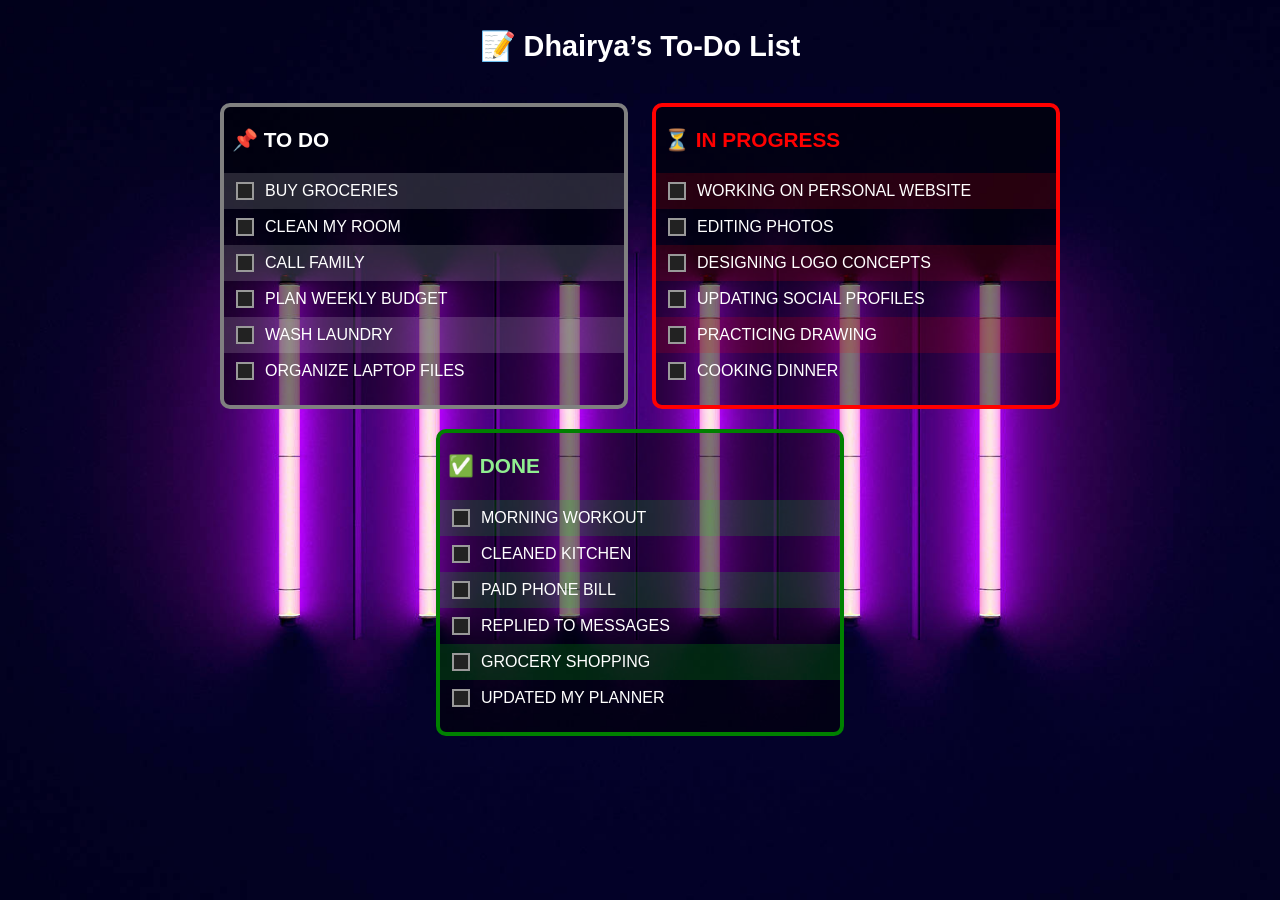
==== to-do-list/index.html @ 0ad57bbc "Initial commit" ====
<!DOCTYPE html>
<html lang="en">
<head>
  <meta charset="UTF-8">
  <title>Dhairya’s To-Do List</title>
  <link rel="stylesheet" href="css/main.css">
</head>

<body>

  <header id="mainHeader">
    <h1>📝 Dhairya’s To-Do List</h1>
  </header>

  <main>

    <article id="todo">
      <h2>📌 TO DO</h2>
      <ul class="todo">
        <li><input type="checkbox"><span>Buy Groceries</span></li>
        <li><input type="checkbox"><span>Clean My Room</span></li>
        <li><input type="checkbox"><span>Call Family</span></li>
        <li><input type="checkbox"><span>Plan Weekly Budget</span></li>
        <li><input type="checkbox"><span>Wash Laundry</span></li>
        <li><input type="checkbox"><span>Organize Laptop Files</span></li>
      </ul>
    </article>

    <article id="inprogress">
      <h2>⏳ IN PROGRESS</h2>
      <ul class="inprogress">
        <li><input type="checkbox"><span>Working on Personal Website</span></li>
        <li><input type="checkbox"><span>Editing Photos</span></li>
        <li><input type="checkbox"><span>Designing Logo Concepts</span></li>
        <li><input type="checkbox"><span>Updating Social Profiles</span></li>
        <li><input type="checkbox"><span>Practicing Drawing</span></li>
        <li><input type="checkbox"><span>Cooking Dinner</span></li>
      </ul>
    </article>

    <article id="done">
      <h2>✅ DONE</h2>
      <ul class="done">
        <li><input type="checkbox"><span>Morning Workout</span></li>
        <li><input type="checkbox"><span>Cleaned Kitchen</span></li>
        <li><input type="checkbox"><span>Paid Phone Bill</span></li>
        <li><input type="checkbox"><span>Replied To Messages</span></li>
        <li><input type="checkbox"><span>Grocery Shopping</span></li>
        <li><input type="checkbox"><span>Updated My Planner</span></li>
      </ul>
    </article>

  </main>

</body>
</html>
---- to-do-list/css/main.css ----
body {
    background: url('../images/bg.jpg') center/cover fixed no-repeat;
    font-size: 16px;
    font-family: Arial, Helvetica, sans-serif;
    color: #fff;
}

main {
    display: flex;
    justify-content: center;
    flex-wrap: wrap;
}

#mainHeader h1 {
    text-align: center;
    padding: 10px;
    color: #ffffff;
    font-size: 1.8rem;
}

article {
    width: 400px;
    border: 4px solid white;
    border-radius: 10px;
    margin: 10px 12px;
    background-color: rgba(0,0,0,0.5);
}

article > h2 {
    color: #ffffff;
    padding: 4px 8px;
    background: transparent;
    font-size: 1.3rem;
}

#todo { border-color: gray; }
#inprogress { border-color: red; }
#done { border-color: green; }

#inprogress h2 { color: red; }
#done h2 { color: lightgreen; }

ul {
    list-style-type: none;
    padding-left: 0;
}

ul li {
    padding: 6px 8px;
    text-transform: uppercase;
    display: flex;
    align-items: center;
    gap: 8px;
}

.todo li:nth-child(odd) {
    background-color: rgba(255,255,255,0.15);
}

.inprogress li:nth-child(odd) {
    background-color: rgba(255,0,0,0.15);
}

.done li:nth-child(odd) {
    background-color: rgba(0,255,0,0.15);
}

input[type="checkbox"] {
    width: 18px;
    height: 18px;
    appearance: none;
    -webkit-appearance: none;
    background-color: #222;
    border: 2px solid #999;
    cursor: pointer;
}

input[type="checkbox"]:checked {
    background-color: #0084ff;
    border-color: #0084ff;
}

.todo li input[type="checkbox"]:checked + span::after {
    content: " ✔️";
    margin-left: 8px;
    font-size: 1.2rem;
}

.inprogress li input[type="checkbox"]:checked + span::after {
    content: " ✨";
    margin-left: 8px;
    font-size: 1.2rem;
}

.done li input[type="checkbox"]:checked + span::after {
    content: " 👍";
    margin-left: 8px;
    font-size: 1.2rem;
}
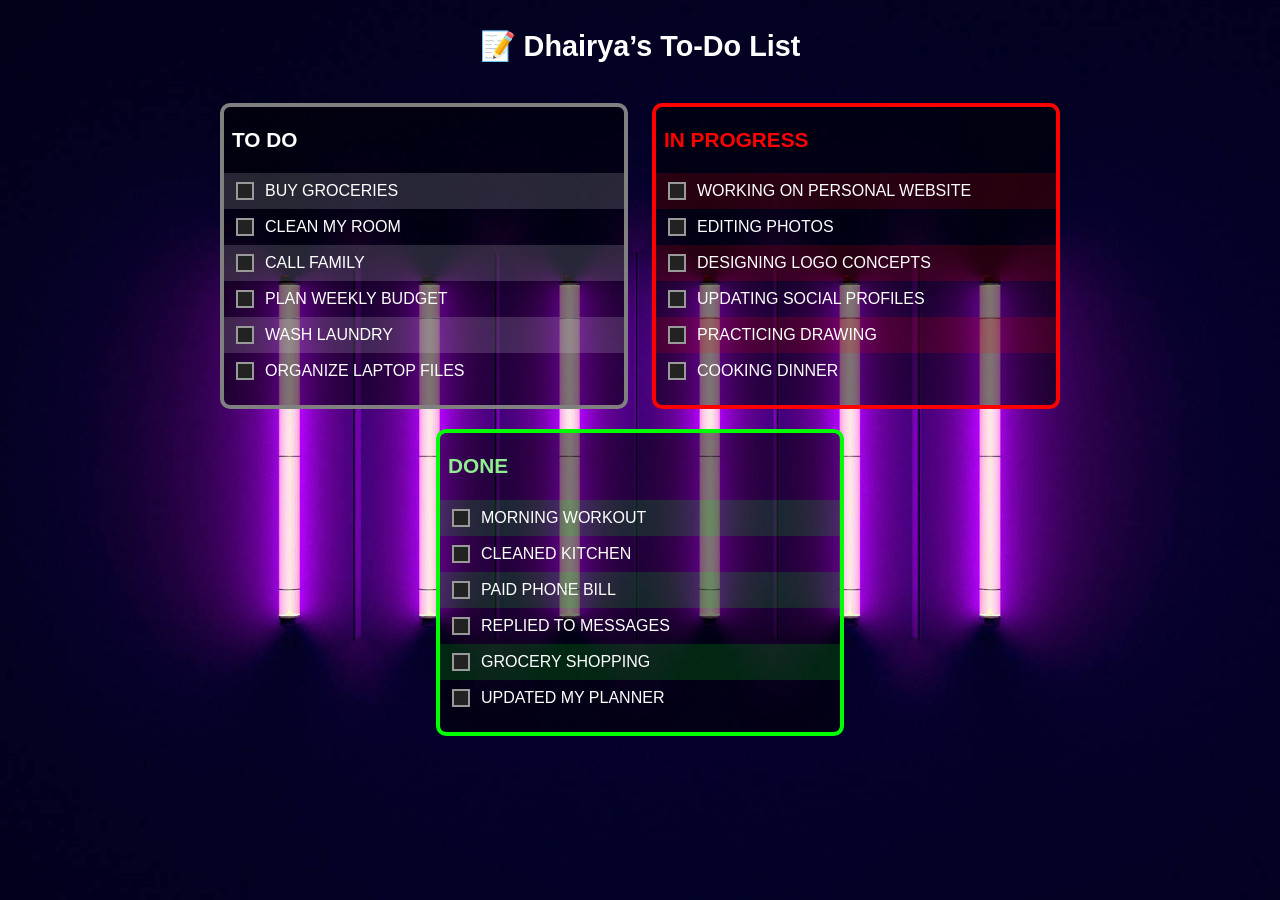
==== commit ceee3fd9: "Update checkbox styling" ====
--- a/to-do-list/index.html
+++ b/to-do-list/index.html
@@ -15,7 +15,7 @@
   <main>
 
     <article id="todo">
-      <h2>📌 TO DO</h2>
+      <h2>TO DO</h2>
       <ul class="todo">
         <li><input type="checkbox"><span>Buy Groceries</span></li>
         <li><input type="checkbox"><span>Clean My Room</span></li>
@@ -27,7 +27,7 @@
     </article>
 
     <article id="inprogress">
-      <h2>⏳ IN PROGRESS</h2>
+      <h2>IN PROGRESS</h2>
       <ul class="inprogress">
         <li><input type="checkbox"><span>Working on Personal Website</span></li>
         <li><input type="checkbox"><span>Editing Photos</span></li>
@@ -39,7 +39,7 @@
     </article>
 
     <article id="done">
-      <h2>✅ DONE</h2>
+      <h2>DONE</h2>
       <ul class="done">
         <li><input type="checkbox"><span>Morning Workout</span></li>
         <li><input type="checkbox"><span>Cleaned Kitchen</span></li>
@@ -53,4 +53,4 @@
   </main>
 
 </body>
-</html>+</html>
--- a/to-do-list/css/main.css
+++ b/to-do-list/css/main.css
@@ -31,11 +31,12 @@
     padding: 4px 8px;
     background: transparent;
     font-size: 1.3rem;
+    text-transform: uppercase;
 }
 
 #todo { border-color: gray; }
 #inprogress { border-color: red; }
-#done { border-color: green; }
+#done { border-color: lime; }
 
 #inprogress h2 { color: red; }
 #done h2 { color: lightgreen; }
@@ -53,17 +54,9 @@
     gap: 8px;
 }
 
-.todo li:nth-child(odd) {
-    background-color: rgba(255,255,255,0.15);
-}
-
-.inprogress li:nth-child(odd) {
-    background-color: rgba(255,0,0,0.15);
-}
-
-.done li:nth-child(odd) {
-    background-color: rgba(0,255,0,0.15);
-}
+.todo li:nth-child(odd)        { background-color: rgba(255,255,255,0.15); }
+.inprogress li:nth-child(odd)  { background-color: rgba(255,0,0,0.15); }
+.done li:nth-child(odd)        { background-color: rgba(0,255,0,0.15); }
 
 input[type="checkbox"] {
     width: 18px;
@@ -73,11 +66,21 @@
     background-color: #222;
     border: 2px solid #999;
     cursor: pointer;
+    position: relative;
 }
 
 input[type="checkbox"]:checked {
-    background-color: #0084ff;
-    border-color: #0084ff;
+    background-color: #ffa500;
+    border-color: #ffa500;
+}
+
+input[type="checkbox"]:checked::after {
+    content: "✔";
+    color: white;
+    font-size: 14px;
+    position: absolute;
+    top: -1px;
+    left: 3px;
 }
 
 .todo li input[type="checkbox"]:checked + span::after {
